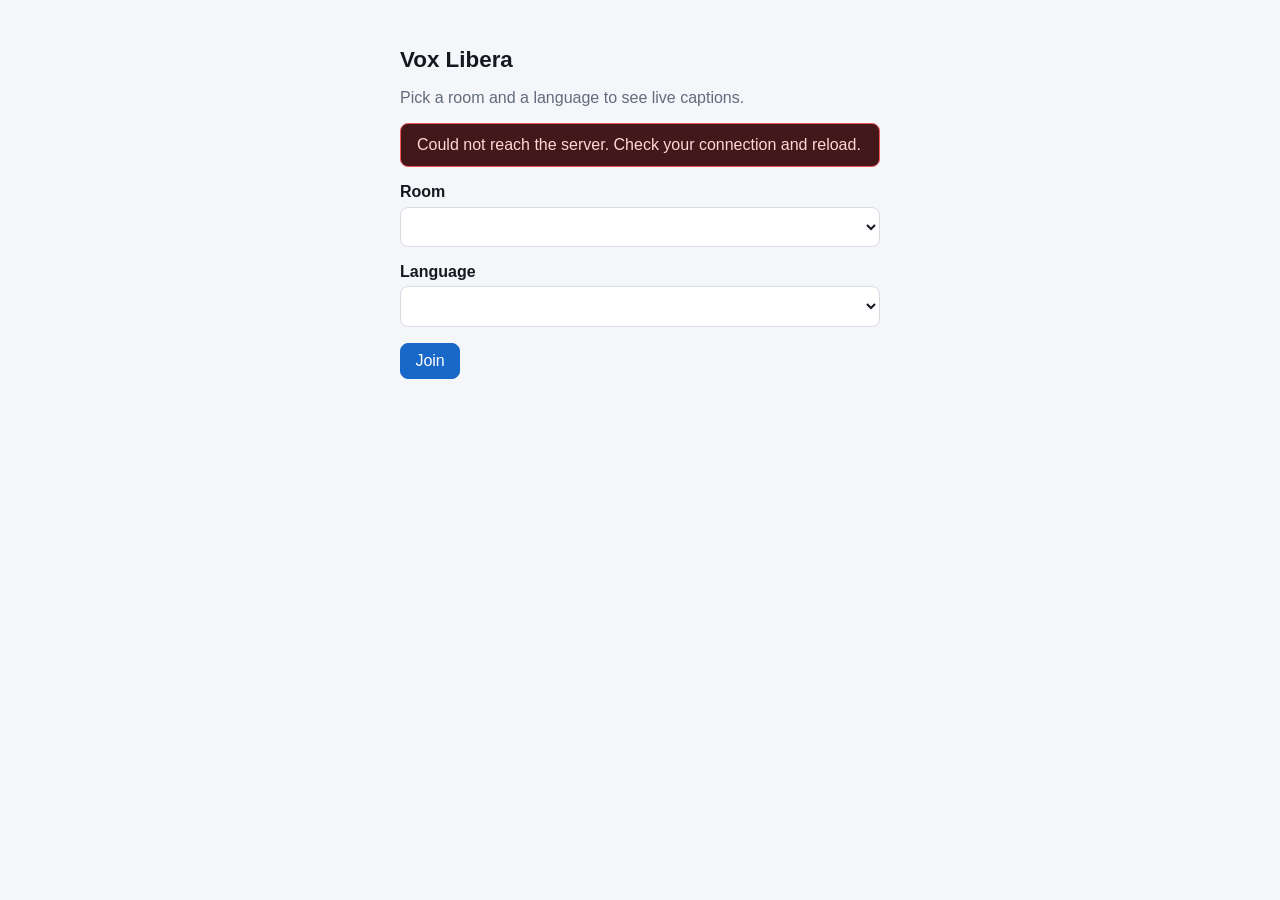
==== web/index.html @ 5472aff9 "feat: add audience view, OBS overlay and production dashboard" ====
<!DOCTYPE html>
<html lang="en">
<head>
  <meta charset="UTF-8" />
  <meta name="viewport" content="width=device-width, initial-scale=1.0" />
  <title>Vox Libera — Live Captions</title>
  <link rel="stylesheet" href="styles.css" />
  <style>
    body {
      display: flex;
      flex-direction: column;
      min-height: 100vh;
      padding-bottom: 0;
    }

    header {
      position: sticky;
      top: 0;
      background: var(--color-background);
      padding: 0.75rem 0;
      border-bottom: 1px solid var(--color-border);
      z-index: 10;
    }

    .header-row {
      display: flex;
      align-items: center;
      justify-content: space-between;
      gap: 0.5rem;
      flex-wrap: wrap;
    }

    .header-title {
      font-size: 1.1rem;
      font-weight: 700;
      margin: 0;
    }

    .connection-indicator {
      display: flex;
      align-items: center;
      gap: 0.4rem;
      font-size: 0.85rem;
      color: var(--color-text-dimmed);
    }

    .connection-dot {
      width: 8px;
      height: 8px;
      border-radius: 50%;
      background: var(--color-text-dimmed);
    }

    .connection-dot--connected {
      background: var(--color-success);
    }

    .connection-dot--reconnecting {
      background: var(--color-warning);
    }

    .connection-dot--disconnected {
      background: var(--color-error);
    }

    .controls-row {
      display: flex;
      gap: 0.5rem;
      align-items: center;
      flex-wrap: wrap;
      margin-top: 0.6rem;
    }

    .font-size-controls {
      display: flex;
      align-items: center;
      gap: 0.35rem;
      margin-left: auto;
    }

    .font-size-controls button {
      padding: 0.3rem 0.6rem;
      font-weight: 700;
    }

    #picker-view {
      max-width: 480px;
      margin: 2rem auto;
      width: 100%;
    }

    #picker-view h1 {
      font-size: 1.4rem;
    }

    .picker-field {
      margin-bottom: 1rem;
    }

    .picker-field label {
      display: block;
      margin-bottom: 0.35rem;
      font-weight: 600;
    }

    .picker-field select {
      width: 100%;
      padding: 0.6rem;
    }

    #captions-view {
      display: none;
      flex: 1;
      flex-direction: column;
    }

    #captions-scroll {
      flex: 1;
      overflow-y: auto;
      padding: 1rem 0 6rem 0;
    }

    .segment {
      margin-bottom: 1.1rem;
      line-height: 1.5;
      font-size: var(--caption-font-size, 20px);
    }

    .segment-time {
      display: block;
      font-size: 0.75rem;
      color: var(--color-text-dimmed);
      margin-bottom: 0.15rem;
    }

    .interim-bar {
      position: fixed;
      left: 0;
      right: 0;
      bottom: 0;
      background: var(--color-surface);
      border-top: 1px solid var(--color-border);
      padding: 0.85rem var(--side-gutter);
      font-size: var(--caption-font-size, 20px);
      color: var(--color-text-dimmed);
      font-style: italic;
      max-height: 30vh;
      overflow-y: auto;
    }

    .jump-to-live {
      position: fixed;
      bottom: 5rem;
      left: 50%;
      transform: translateX(-50%);
      z-index: 20;
    }

    .room-status-line {
      font-size: 0.85rem;
      color: var(--color-text-dimmed);
      margin-top: 0.35rem;
    }

    .download-row {
      display: flex;
      gap: 0.5rem;
      flex-wrap: wrap;
      margin-top: 0.6rem;
    }

    .download-row button {
      font-size: 0.85rem;
      padding: 0.35rem 0.7rem;
    }

    .change-room-link {
      font-size: 0.85rem;
    }
  </style>
</head>
<body>
  <div id="picker-view">
    <h1>Vox Libera</h1>
    <p class="dimmed">Pick a room and a language to see live captions.</p>
    <div id="picker-error" class="banner-error" style="display: none"></div>
    <div class="picker-field">
      <label for="room-select">Room</label>
      <select id="room-select"></select>
    </div>
    <div class="picker-field">
      <label for="language-select">Language</label>
      <select id="language-select"></select>
    </div>
    <button id="join-button" class="primary">Join</button>
  </div>

  <div id="captions-view">
    <header>
      <div class="header-row">
        <p class="header-title" id="room-name-label">Room</p>
        <div class="connection-indicator">
          <span class="connection-dot" id="connection-dot"></span>
          <span id="connection-label">Connecting…</span>
        </div>
      </div>
      <div class="room-status-line" id="room-status-line"></div>
      <div class="controls-row">
        <a class="change-room-link" href="index.html">Change room</a>
        <div class="download-row">
          <button id="download-srt">SRT</button>
          <button id="download-vtt">VTT</button>
          <button id="download-txt">TXT</button>
        </div>
        <div class="font-size-controls">
          <button id="font-decrease" aria-label="Decrease font size">A-</button>
          <button id="font-increase" aria-label="Increase font size">A+</button>
        </div>
      </div>
    </header>

    <div id="captions-scroll">
      <div id="segments-container"></div>
    </div>

    <button id="jump-to-live" class="jump-to-live primary" style="display: none">
      Jump to live
    </button>

    <div id="interim-bar" class="interim-bar" style="display: none"></div>
  </div>

  <script src="common.js"></script>
  <script>
    const FONT_SIZE_STORAGE_KEY = "voxlibera.fontSizePx";
    const MIN_FONT_SIZE_PX = 14;
    const MAX_FONT_SIZE_PX = 40;
    const DEFAULT_FONT_SIZE_PX = 20;
    const SCROLL_NEAR_BOTTOM_THRESHOLD_PX = 80;

    const pickerView = document.getElementById("picker-view");
    const pickerError = document.getElementById("picker-error");
    const roomSelect = document.getElementById("room-select");
    const languageSelect = document.getElementById("language-select");
    const joinButton = document.getElementById("join-button");

    const captionsView = document.getElementById("captions-view");
    const roomNameLabel = document.getElementById("room-name-label");
    const roomStatusLine = document.getElementById("room-status-line");
    const connectionDot = document.getElementById("connection-dot");
    const connectionLabel = document.getElementById("connection-label");
    const captionsScroll = document.getElementById("captions-scroll");
    const segmentsContainer = document.getElementById("segments-container");
    const jumpToLiveButton = document.getElementById("jump-to-live");
    const interimBar = document.getElementById("interim-bar");
    const fontDecreaseButton = document.getElementById("font-decrease");
    const fontIncreaseButton = document.getElementById("font-increase");
    const downloadSrtButton = document.getElementById("download-srt");
    const downloadVttButton = document.getElementById("download-vtt");
    const downloadTxtButton = document.getElementById("download-txt");

    let userScrolledUp = false;
    let currentRoomId = null;
    let currentLanguage = "original";
    let currentRoomName = "";
    let captionsClient = null;

    function readStoredFontSizePx() {
      try {
        const storedValue = localStorage.getItem(FONT_SIZE_STORAGE_KEY);
        const parsedValue = storedValue ? parseInt(storedValue, 10) : DEFAULT_FONT_SIZE_PX;
        if (Number.isNaN(parsedValue)) {
          return DEFAULT_FONT_SIZE_PX;
        }
        return Math.min(MAX_FONT_SIZE_PX, Math.max(MIN_FONT_SIZE_PX, parsedValue));
      } catch (storageError) {
        return DEFAULT_FONT_SIZE_PX;
      }
    }

    function writeStoredFontSizePx(fontSizePx) {
      try {
        localStorage.setItem(FONT_SIZE_STORAGE_KEY, String(fontSizePx));
      } catch (storageError) {
        // Ignore storage failures (private browsing, quota, etc.)
      }
    }

    function applyFontSizePx(fontSizePx) {
      document.documentElement.style.setProperty("--caption-font-size", `${fontSizePx}px`);
    }

    function adjustFontSize(deltaPx) {
      const currentFontSizePx = readStoredFontSizePx();
      const nextFontSizePx = Math.min(
        MAX_FONT_SIZE_PX,
        Math.max(MIN_FONT_SIZE_PX, currentFontSizePx + deltaPx)
      );
      writeStoredFontSizePx(nextFontSizePx);
      applyFontSizePx(nextFontSizePx);
    }

    function getQueryParameters() {
      return new URLSearchParams(location.search);
    }

    function setQueryParameters(roomId, languageCode) {
      const searchParameters = new URLSearchParams();
      searchParameters.set("room", roomId);
      searchParameters.set("lang", languageCode);
      history.replaceState(null, "", `?${searchParameters.toString()}`);
    }

    async function initializePickerView() {
      let roomsData;
      try {
        roomsData = await fetchRooms();
      } catch (fetchError) {
        pickerError.textContent =
          "Could not reach the server. Check your connection and reload.";
        pickerError.style.display = "block";
        return;
      }

      roomSelect.innerHTML = "";
      for (const room of roomsData.rooms) {
        const optionElement = document.createElement("option");
        optionElement.value = room.id;
        optionElement.textContent = room.name;
        roomSelect.appendChild(optionElement);
      }

      languageSelect.innerHTML = "";
      for (const languageCode of roomsData.languages) {
        const optionElement = document.createElement("option");
        optionElement.value = languageCode;
        optionElement.textContent = languageLabel(languageCode);
        languageSelect.appendChild(optionElement);
      }

      const queryParameters = getQueryParameters();
      const requestedRoomId = queryParameters.get("room");
      const requestedLanguage = queryParameters.get("lang");

      if (requestedRoomId && roomsData.rooms.some((room) => room.id === requestedRoomId)) {
        roomSelect.value = requestedRoomId;
      }
      if (requestedLanguage && roomsData.languages.includes(requestedLanguage)) {
        languageSelect.value = requestedLanguage;
      }

      if (requestedRoomId && roomsData.rooms.some((room) => room.id === requestedRoomId)) {
        const selectedRoom = roomsData.rooms.find((room) => room.id === requestedRoomId);
        joinRoom(requestedRoomId, selectedRoom.name, languageSelect.value);
        return;
      }
    }

    joinButton.addEventListener("click", () => {
      const selectedRoomId = roomSelect.value;
      const selectedRoomName = roomSelect.options[roomSelect.selectedIndex].textContent;
      const selectedLanguage = languageSelect.value;
      joinRoom(selectedRoomId, selectedRoomName, selectedLanguage);
    });

    function joinRoom(roomId, roomName, languageCode) {
      currentRoomId = roomId;
      currentRoomName = roomName;
      currentLanguage = languageCode;
      setQueryParameters(roomId, languageCode);

      pickerView.style.display = "none";
      captionsView.style.display = "flex";
      roomNameLabel.textContent = `${roomName} — ${languageLabel(languageCode)}`;

      applyFontSizePx(readStoredFontSizePx());

      captionsClient = new CaptionsClient(roomId);
      captionsClient.onConnectionChanged = handleConnectionChanged;
      captionsClient.onHistoryReplaced = handleHistoryReplaced;
      captionsClient.onSegmentUpserted = handleSegmentUpserted;
      captionsClient.onInterimChanged = handleInterimChanged;
      captionsClient.onStatusChanged = handleStatusChanged;
      captionsClient.connect();
    }

    function handleConnectionChanged(connectionState) {
      connectionDot.className = `connection-dot connection-dot--${
        connectionState === "connected" ? "connected" : connectionState === "reconnecting" ? "reconnecting" : "disconnected"
      }`;
      const labels = {
        connecting: "Connecting…",
        connected: "Connected",
        reconnecting: "Reconnecting…",
        disconnected: "Disconnected",
      };
      connectionLabel.textContent = labels[connectionState] || connectionState;
    }

    function handleStatusChanged(roomStatus) {
      roomStatusLine.textContent = `Room status: ${statusLabel(roomStatus)}`;
    }

    function handleHistoryReplaced(orderedSegments, roomStatus) {
      segmentsContainer.innerHTML = "";
      for (const segment of orderedSegments) {
        segmentsContainer.appendChild(buildSegmentElement(segment));
      }
      handleStatusChanged(roomStatus);
      scrollToLiveIfNeeded(true);
    }

    function handleSegmentUpserted(segment) {
      const existingElement = segmentsContainer.querySelector(
        `[data-segment-id="${segment.id}"]`
      );
      const newElement = buildSegmentElement(segment);
      if (existingElement) {
        existingElement.replaceWith(newElement);
      } else {
        segmentsContainer.appendChild(newElement);
      }
      scrollToLiveIfNeeded(false);
    }

    function buildSegmentElement(segment) {
      const segmentElement = document.createElement("div");
      segmentElement.className = "segment";
      segmentElement.dataset.segmentId = String(segment.id);

      const timeElement = document.createElement("span");
      timeElement.className = "segment-time";
      timeElement.textContent = `${formatDuration(segment.start)} — ${formatDuration(segment.end)}`;
      segmentElement.appendChild(timeElement);

      const textElement = document.createElement("span");

      if (currentLanguage === "original") {
        textElement.textContent = segment.original;
      } else {
        const translatedText = segment.translations ? segment.translations[currentLanguage] : null;
        if (translatedText) {
          textElement.textContent = translatedText;
        } else {
          textElement.textContent = segment.original;
          textElement.className = "dimmed";
        }
      }

      segmentElement.appendChild(textElement);
      return segmentElement;
    }

    function handleInterimChanged(interimText, interimLanguage) {
      if (!interimText) {
        interimBar.style.display = "none";
        return;
      }

      interimBar.style.display = "block";
      if (currentLanguage === "original") {
        interimBar.textContent = interimText;
      } else {
        interimBar.textContent = `${interimText} (original, translating…)`;
      }
    }

    function scrollToLiveIfNeeded(forceScroll) {
      if (forceScroll || !userScrolledUp) {
        requestAnimationFrame(() => {
          captionsScroll.scrollTop = captionsScroll.scrollHeight;
        });
        jumpToLiveButton.style.display = "none";
      } else {
        jumpToLiveButton.style.display = "block";
      }
    }

    captionsScroll.addEventListener("scroll", () => {
      const distanceFromBottom =
        captionsScroll.scrollHeight - captionsScroll.scrollTop - captionsScroll.clientHeight;
      userScrolledUp = distanceFromBottom > SCROLL_NEAR_BOTTOM_THRESHOLD_PX;
      jumpToLiveButton.style.display = userScrolledUp ? "block" : "none";
    });

    jumpToLiveButton.addEventListener("click", () => {
      userScrolledUp = false;
      scrollToLiveIfNeeded(true);
    });

    fontDecreaseButton.addEventListener("click", () => adjustFontSize(-2));
    fontIncreaseButton.addEventListener("click", () => adjustFontSize(2));

    downloadSrtButton.addEventListener("click", () => {
      location.href = exportUrl(currentRoomId, "srt", currentLanguage);
    });
    downloadVttButton.addEventListener("click", () => {
      location.href = exportUrl(currentRoomId, "vtt", currentLanguage);
    });
    downloadTxtButton.addEventListener("click", () => {
      location.href = exportUrl(currentRoomId, "txt", currentLanguage);
    });

    initializePickerView();
  </script>
</body>
</html>
---- web/styles.css ----
/* Vox Libera — shared styles. Dark theme default, light via prefers-color-scheme. */

:root {
  --color-background: #0e1116;
  --color-surface: #171b22;
  --color-surface-raised: #1f2530;
  --color-border: #2b323e;
  --color-text: #eef1f6;
  --color-text-dimmed: #8a93a3;
  --color-accent: #5aa9ff;
  --color-accent-text: #05131f;
  --color-success: #3ecf8e;
  --color-warning: #f0b429;
  --color-error: #f2545b;
  --font-family: -apple-system, BlinkMacSystemFont, "Segoe UI", Roboto, Helvetica, Arial, sans-serif;
  --side-gutter: 16px;
}

@media (prefers-color-scheme: light) {
  :root {
    --color-background: #f4f6f9;
    --color-surface: #ffffff;
    --color-surface-raised: #ffffff;
    --color-border: #d7dce4;
    --color-text: #14181f;
    --color-text-dimmed: #626c7c;
    --color-accent: #1768c9;
    --color-accent-text: #ffffff;
  }
}

* {
  box-sizing: border-box;
}

html,
body {
  margin: 0;
  padding: 0;
  background: var(--color-background);
  color: var(--color-text);
  font-family: var(--font-family);
  max-width: 100vw;
  overflow-x: hidden;
}

body {
  padding-left: var(--side-gutter);
  padding-right: var(--side-gutter);
}

a {
  color: var(--color-accent);
}

button,
select {
  font-family: inherit;
  font-size: 1rem;
  border-radius: 8px;
  border: 1px solid var(--color-border);
  background: var(--color-surface-raised);
  color: var(--color-text);
  padding: 0.5rem 0.9rem;
  cursor: pointer;
}

button:hover {
  border-color: var(--color-accent);
}

button:disabled {
  opacity: 0.5;
  cursor: not-allowed;
}

button.primary {
  background: var(--color-accent);
  color: var(--color-accent-text);
  border-color: var(--color-accent);
}

.status-badge {
  display: inline-block;
  padding: 0.2rem 0.6rem;
  border-radius: 999px;
  font-size: 0.8rem;
  font-weight: 600;
  text-transform: uppercase;
}

.status-badge--idle {
  background: #3a4150;
  color: #d8dee8;
}

.status-badge--starting {
  background: #4a3f14;
  color: var(--color-warning);
}

.status-badge--live {
  background: #123a2b;
  color: var(--color-success);
}

.status-badge--rotating {
  background: #123a2b;
  color: var(--color-success);
}

.status-badge--error {
  background: #43181a;
  color: var(--color-error);
}

.status-badge--stopped {
  background: #3a4150;
  color: #d8dee8;
}

.banner-error {
  background: #43181a;
  color: #ffd7d7;
  border: 1px solid var(--color-error);
  border-radius: 8px;
  padding: 0.75rem 1rem;
  margin: 1rem 0;
}

.card {
  background: var(--color-surface);
  border: 1px solid var(--color-border);
  border-radius: 12px;
  padding: 1rem;
}

.dimmed {
  color: var(--color-text-dimmed);
}

.italic {
  font-style: italic;
}

.visually-hidden {
  position: absolute;
  width: 1px;
  height: 1px;
  overflow: hidden;
  clip: rect(0 0 0 0);
  white-space: nowrap;
}
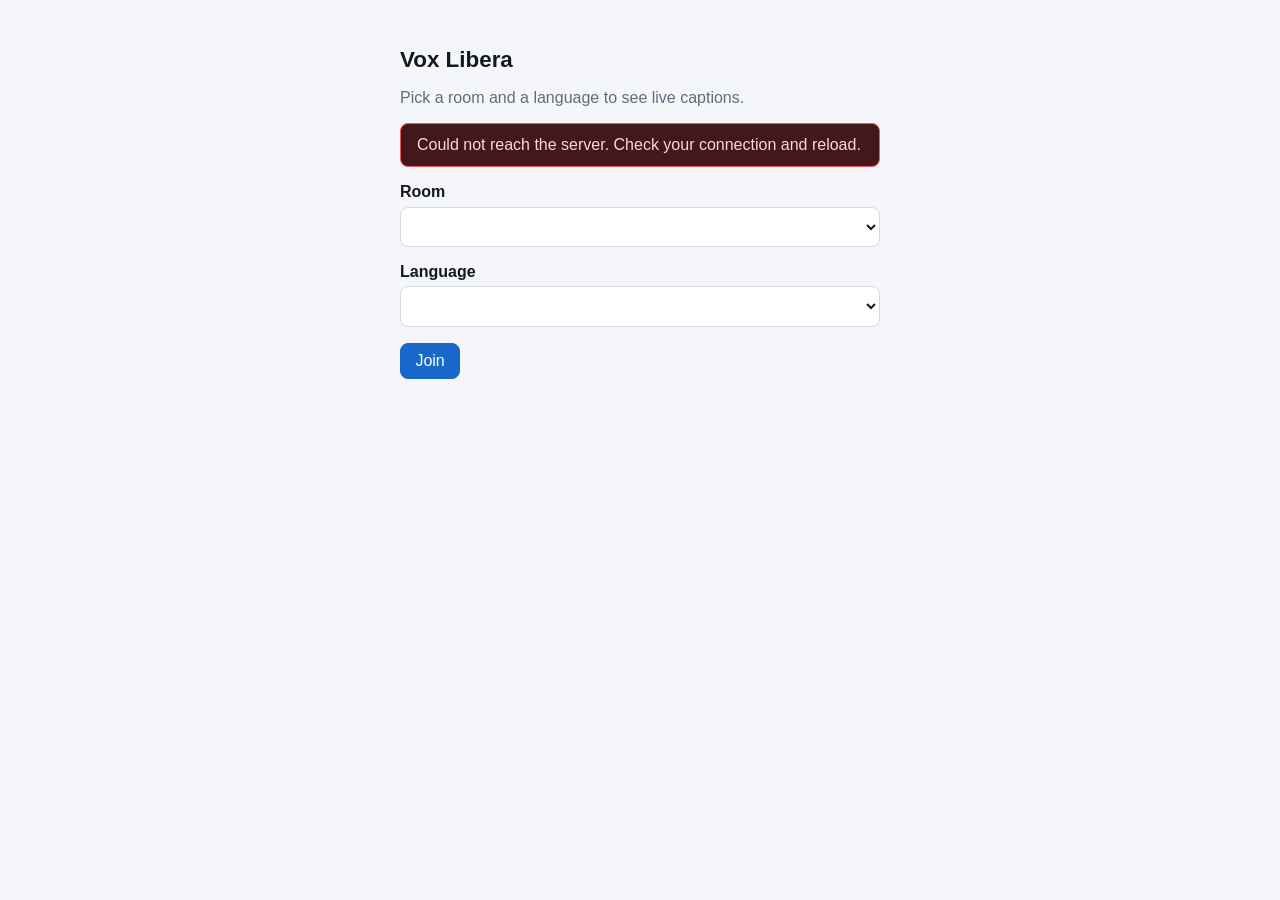
==== commit e3496da3: "fix: blank sentences merged by the final transcript instead of duplicating them" ====
--- a/web/index.html
+++ b/web/index.html
@@ -427,6 +427,8 @@
       const segmentElement = document.createElement("div");
       segmentElement.className = "segment";
       segmentElement.dataset.segmentId = String(segment.id);
+      // An empty original means the final transcript merged this sentence into a previous one.
+      segmentElement.hidden = !segment.original;
 
       const timeElement = document.createElement("span");
       timeElement.className = "segment-time";
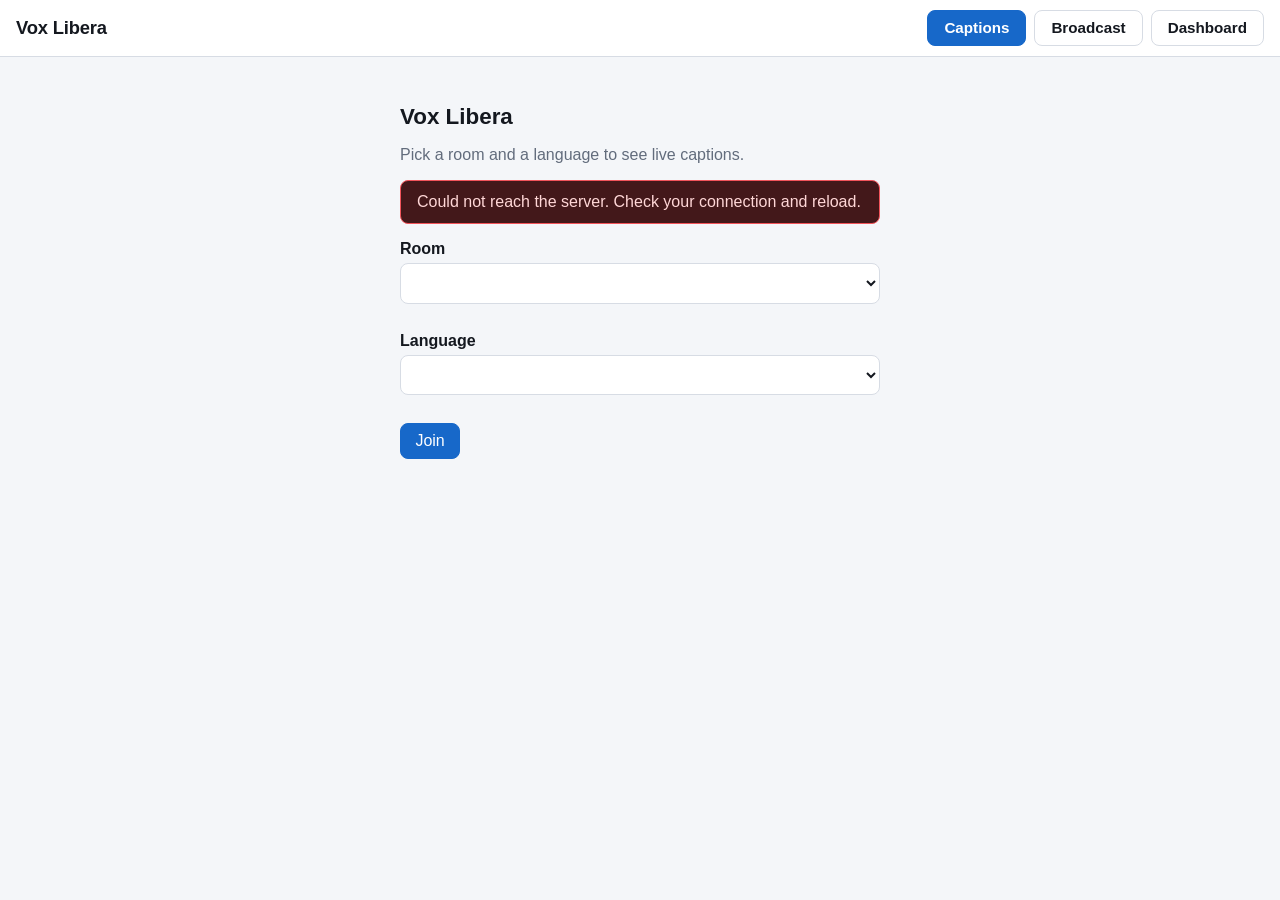
==== commit b1769ca7: "feat: add top navigation, admin key prompt and one-click actions to every page" ====
--- a/web/index.html
+++ b/web/index.html
@@ -180,18 +180,25 @@
   </style>
 </head>
 <body>
+  <div id="top-navigation"></div>
+
   <div id="picker-view">
     <h1>Vox Libera</h1>
     <p class="dimmed">Pick a room and a language to see live captions.</p>
     <div id="picker-error" class="banner-error" style="display: none"></div>
-    <div class="picker-field">
+
+    <div class="picker-field" id="room-select-field">
       <label for="room-select">Room</label>
       <select id="room-select"></select>
     </div>
-    <div class="picker-field">
+    <div class="choice-grid" id="room-choice-grid" hidden></div>
+
+    <div class="picker-field" id="language-select-field">
       <label for="language-select">Language</label>
       <select id="language-select"></select>
     </div>
+    <div class="choice-grid" id="language-choice-grid" hidden></div>
+
     <button id="join-button" class="primary">Join</button>
   </div>
 
@@ -238,10 +245,19 @@
     const DEFAULT_FONT_SIZE_PX = 20;
     const SCROLL_NEAR_BOTTOM_THRESHOLD_PX = 80;
 
+    const MAX_ROOMS_FOR_CHOICE_BUTTONS = 6;
+    const MAX_LANGUAGES_FOR_CHOICE_BUTTONS = 6;
+
+    renderTopNavigation("captions");
+
     const pickerView = document.getElementById("picker-view");
     const pickerError = document.getElementById("picker-error");
+    const roomSelectField = document.getElementById("room-select-field");
     const roomSelect = document.getElementById("room-select");
+    const roomChoiceGrid = document.getElementById("room-choice-grid");
+    const languageSelectField = document.getElementById("language-select-field");
     const languageSelect = document.getElementById("language-select");
+    const languageChoiceGrid = document.getElementById("language-choice-grid");
     const joinButton = document.getElementById("join-button");
 
     const captionsView = document.getElementById("captions-view");
@@ -349,10 +365,71 @@
         languageSelect.value = requestedLanguage;
       }
 
+      buildRoomChoiceButtons(roomsData.rooms);
+      buildLanguageChoiceButtons(roomsData.languages);
+
       if (requestedRoomId && roomsData.rooms.some((room) => room.id === requestedRoomId)) {
         const selectedRoom = roomsData.rooms.find((room) => room.id === requestedRoomId);
         joinRoom(requestedRoomId, selectedRoom.name, languageSelect.value);
         return;
+      }
+    }
+
+    function buildRoomChoiceButtons(rooms) {
+      if (rooms.length === 0 || rooms.length > MAX_ROOMS_FOR_CHOICE_BUTTONS) {
+        roomChoiceGrid.hidden = true;
+        roomSelectField.hidden = false;
+        return;
+      }
+
+      roomSelectField.hidden = true;
+      roomChoiceGrid.hidden = false;
+      roomChoiceGrid.innerHTML = "";
+      for (const room of rooms) {
+        const roomButton = document.createElement("button");
+        roomButton.type = "button";
+        roomButton.className = "choice-button";
+        if (room.id === roomSelect.value) {
+          roomButton.classList.add("choice-button--selected");
+        }
+        roomButton.textContent = room.name;
+        roomButton.addEventListener("click", () => {
+          roomSelect.value = room.id;
+          markSelectedChoiceButton(roomChoiceGrid, roomButton);
+        });
+        roomChoiceGrid.appendChild(roomButton);
+      }
+    }
+
+    function buildLanguageChoiceButtons(languages) {
+      if (languages.length === 0 || languages.length > MAX_LANGUAGES_FOR_CHOICE_BUTTONS) {
+        languageChoiceGrid.hidden = true;
+        languageSelectField.hidden = false;
+        return;
+      }
+
+      languageSelectField.hidden = true;
+      languageChoiceGrid.hidden = false;
+      languageChoiceGrid.innerHTML = "";
+      for (const languageCode of languages) {
+        const languageButton = document.createElement("button");
+        languageButton.type = "button";
+        languageButton.className = "choice-button";
+        if (languageCode === languageSelect.value) {
+          languageButton.classList.add("choice-button--selected");
+        }
+        languageButton.textContent = languageLabel(languageCode);
+        languageButton.addEventListener("click", () => {
+          languageSelect.value = languageCode;
+          markSelectedChoiceButton(languageChoiceGrid, languageButton);
+        });
+        languageChoiceGrid.appendChild(languageButton);
+      }
+    }
+
+    function markSelectedChoiceButton(gridElement, selectedButtonElement) {
+      for (const buttonElement of gridElement.querySelectorAll(".choice-button")) {
+        buttonElement.classList.toggle("choice-button--selected", buttonElement === selectedButtonElement);
       }
     }
 
--- a/web/styles.css
+++ b/web/styles.css
@@ -151,3 +151,158 @@
   clip: rect(0 0 0 0);
   white-space: nowrap;
 }
+
+/* Shared top navigation, rendered by common.js renderTopNavigation(). */
+
+.top-nav {
+  background: var(--color-surface);
+  border-bottom: 1px solid var(--color-border);
+  margin: 0 calc(var(--side-gutter) * -1);
+  padding: 0.6rem var(--side-gutter);
+}
+
+.top-nav-inner {
+  display: flex;
+  align-items: center;
+  justify-content: space-between;
+  gap: 0.75rem;
+  flex-wrap: wrap;
+}
+
+.top-nav-wordmark {
+  font-weight: 800;
+  font-size: 1.15rem;
+  letter-spacing: -0.01em;
+}
+
+.top-nav-links {
+  display: flex;
+  gap: 0.5rem;
+  flex-wrap: wrap;
+}
+
+.top-nav-link {
+  display: inline-block;
+  padding: 0.55rem 1rem;
+  border-radius: 8px;
+  border: 1px solid var(--color-border);
+  background: var(--color-surface-raised);
+  color: var(--color-text);
+  font-weight: 600;
+  font-size: 0.95rem;
+  text-decoration: none;
+}
+
+.top-nav-link:hover {
+  border-color: var(--color-accent);
+}
+
+.top-nav-link--active {
+  background: var(--color-accent);
+  color: var(--color-accent-text);
+  border-color: var(--color-accent);
+}
+
+@media (max-width: 480px) {
+  .top-nav-inner {
+    justify-content: center;
+    text-align: center;
+  }
+
+  .top-nav-links {
+    justify-content: center;
+    width: 100%;
+  }
+
+  .top-nav-link {
+    flex: 1;
+    text-align: center;
+  }
+}
+
+/* Large tap-friendly choice buttons, used for room/source/language pickers. */
+
+.choice-grid {
+  display: grid;
+  grid-template-columns: repeat(auto-fill, minmax(180px, 1fr));
+  gap: 0.75rem;
+  margin: 0.75rem 0;
+}
+
+.choice-button {
+  display: flex;
+  flex-direction: column;
+  align-items: center;
+  justify-content: center;
+  gap: 0.35rem;
+  padding: 1.1rem 0.9rem;
+  min-height: 88px;
+  border-radius: 12px;
+  border: 1px solid var(--color-border);
+  background: var(--color-surface-raised);
+  color: var(--color-text);
+  font-size: 1.05rem;
+  font-weight: 700;
+  text-align: center;
+  cursor: pointer;
+}
+
+.choice-button:hover:not(:disabled) {
+  border-color: var(--color-accent);
+}
+
+.choice-button--selected {
+  background: var(--color-accent);
+  color: var(--color-accent-text);
+  border-color: var(--color-accent);
+}
+
+.choice-button-subtext {
+  font-size: 0.8rem;
+  font-weight: 500;
+  opacity: 0.85;
+}
+
+.choice-button:disabled {
+  opacity: 0.5;
+  cursor: not-allowed;
+}
+
+.big-icon {
+  font-size: 1.8rem;
+  line-height: 1;
+}
+
+/* Level meter (broadcast page). */
+
+.level-meter {
+  width: 100%;
+  height: 14px;
+  border-radius: 999px;
+  background: var(--color-surface-raised);
+  border: 1px solid var(--color-border);
+  overflow: hidden;
+}
+
+.level-meter-fill {
+  height: 100%;
+  width: 0%;
+  background: var(--color-success);
+  transition: width 80ms linear;
+}
+
+.level-meter-fill--loud {
+  background: var(--color-warning);
+}
+
+.action-button {
+  display: inline-flex;
+  align-items: center;
+  gap: 0.4rem;
+}
+
+.copy-feedback {
+  color: var(--color-success);
+  font-size: 0.85rem;
+  margin-left: 0.4rem;
+}
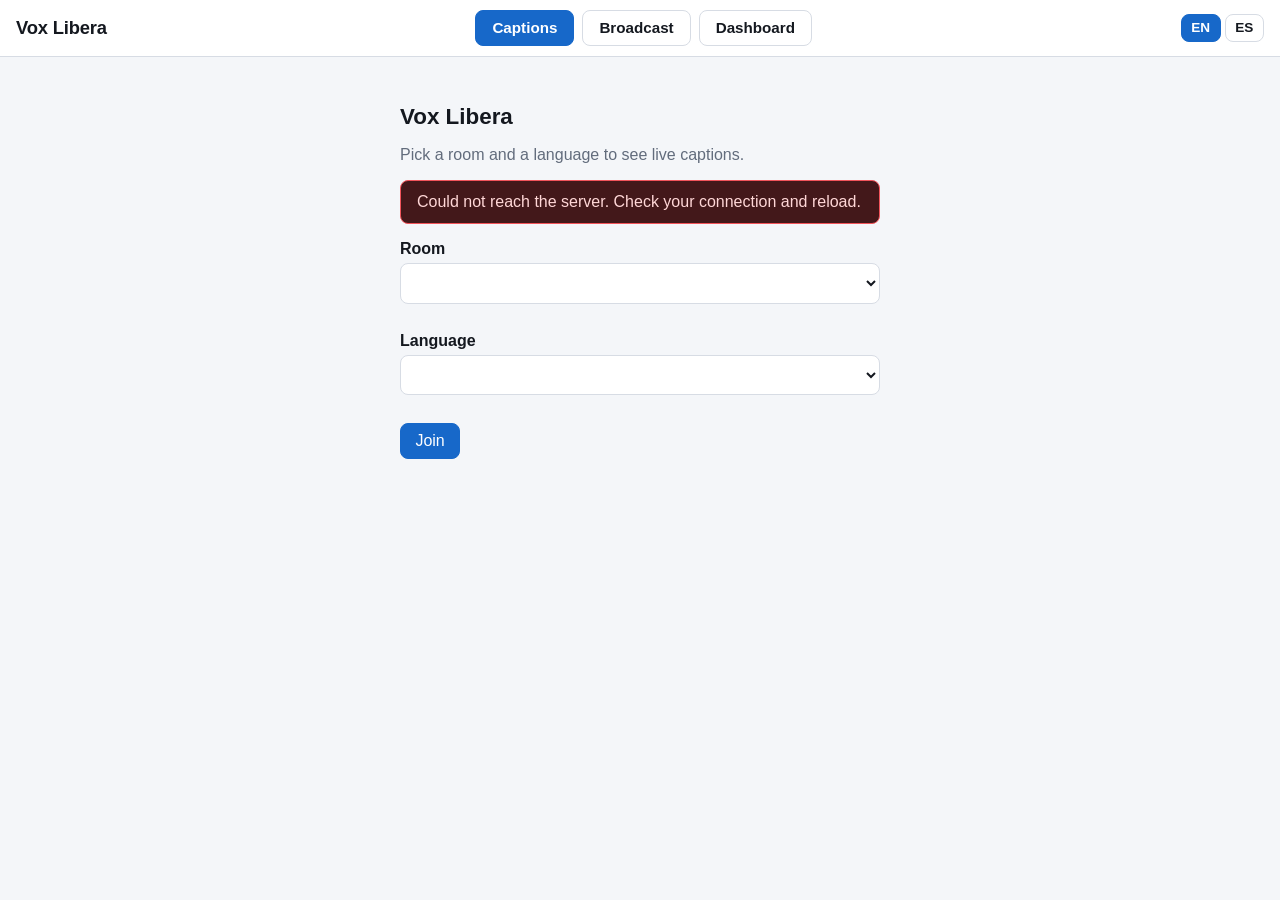
==== commit 58f2ec19: "feat: add English and Spanish UI with a language switch" ====
--- a/web/index.html
+++ b/web/index.html
@@ -3,7 +3,7 @@
 <head>
   <meta charset="UTF-8" />
   <meta name="viewport" content="width=device-width, initial-scale=1.0" />
-  <title>Vox Libera — Live Captions</title>
+  <title data-i18n="index.title">Vox Libera — Live Captions</title>
   <link rel="stylesheet" href="styles.css" />
   <style>
     body {
@@ -184,44 +184,44 @@
 
   <div id="picker-view">
     <h1>Vox Libera</h1>
-    <p class="dimmed">Pick a room and a language to see live captions.</p>
+    <p class="dimmed" data-i18n="index.pickRoomAndLanguage">Pick a room and a language to see live captions.</p>
     <div id="picker-error" class="banner-error" style="display: none"></div>
 
     <div class="picker-field" id="room-select-field">
-      <label for="room-select">Room</label>
+      <label for="room-select" data-i18n="index.roomLabel">Room</label>
       <select id="room-select"></select>
     </div>
     <div class="choice-grid" id="room-choice-grid" hidden></div>
 
     <div class="picker-field" id="language-select-field">
-      <label for="language-select">Language</label>
+      <label for="language-select" data-i18n="index.languageLabel">Language</label>
       <select id="language-select"></select>
     </div>
     <div class="choice-grid" id="language-choice-grid" hidden></div>
 
-    <button id="join-button" class="primary">Join</button>
+    <button id="join-button" class="primary" data-i18n="index.join">Join</button>
   </div>
 
   <div id="captions-view">
     <header>
       <div class="header-row">
-        <p class="header-title" id="room-name-label">Room</p>
+        <p class="header-title" id="room-name-label" data-i18n="index.roomNameDefault">Room</p>
         <div class="connection-indicator">
           <span class="connection-dot" id="connection-dot"></span>
-          <span id="connection-label">Connecting…</span>
+          <span id="connection-label" data-i18n="connection.connecting">Connecting…</span>
         </div>
       </div>
       <div class="room-status-line" id="room-status-line"></div>
       <div class="controls-row">
-        <a class="change-room-link" href="index.html">Change room</a>
+        <a class="change-room-link" href="index.html" data-i18n="index.changeRoom">Change room</a>
         <div class="download-row">
           <button id="download-srt">SRT</button>
           <button id="download-vtt">VTT</button>
           <button id="download-txt">TXT</button>
         </div>
         <div class="font-size-controls">
-          <button id="font-decrease" aria-label="Decrease font size">A-</button>
-          <button id="font-increase" aria-label="Increase font size">A+</button>
+          <button id="font-decrease" aria-label="Decrease font size" data-i18n-aria-label="index.decreaseFontSize">A-</button>
+          <button id="font-increase" aria-label="Increase font size" data-i18n-aria-label="index.increaseFontSize">A+</button>
         </div>
       </div>
     </header>
@@ -230,13 +230,14 @@
       <div id="segments-container"></div>
     </div>
 
-    <button id="jump-to-live" class="jump-to-live primary" style="display: none">
+    <button id="jump-to-live" class="jump-to-live primary" style="display: none" data-i18n="index.jumpToLive">
       Jump to live
     </button>
 
     <div id="interim-bar" class="interim-bar" style="display: none"></div>
   </div>
 
+  <script src="i18n.js"></script>
   <script src="common.js"></script>
   <script>
     const FONT_SIZE_STORAGE_KEY = "voxlibera.fontSizePx";
@@ -280,6 +281,11 @@
     let currentLanguage = "original";
     let currentRoomName = "";
     let captionsClient = null;
+    let lastConnectionState = "connecting";
+    let lastInterimText = "";
+    let lastInterimLanguage = null;
+    let lastRoomStatus = null;
+    let pickerErrorVisible = false;
 
     function readStoredFontSizePx() {
       try {
@@ -332,8 +338,8 @@
       try {
         roomsData = await fetchRooms();
       } catch (fetchError) {
-        pickerError.textContent =
-          "Could not reach the server. Check your connection and reload.";
+        pickerErrorVisible = true;
+        pickerError.textContent = t("common.couldNotReachServer");
         pickerError.style.display = "block";
         return;
       }
@@ -462,20 +468,16 @@
     }
 
     function handleConnectionChanged(connectionState) {
+      lastConnectionState = connectionState;
       connectionDot.className = `connection-dot connection-dot--${
         connectionState === "connected" ? "connected" : connectionState === "reconnecting" ? "reconnecting" : "disconnected"
       }`;
-      const labels = {
-        connecting: "Connecting…",
-        connected: "Connected",
-        reconnecting: "Reconnecting…",
-        disconnected: "Disconnected",
-      };
-      connectionLabel.textContent = labels[connectionState] || connectionState;
+      connectionLabel.textContent = t(`connection.${connectionState}`) || connectionState;
     }
 
     function handleStatusChanged(roomStatus) {
-      roomStatusLine.textContent = `Room status: ${statusLabel(roomStatus)}`;
+      lastRoomStatus = roomStatus;
+      roomStatusLine.textContent = t("index.roomStatus", { status: statusLabel(roomStatus) });
     }
 
     function handleHistoryReplaced(orderedSegments, roomStatus) {
@@ -531,6 +533,8 @@
     }
 
     function handleInterimChanged(interimText, interimLanguage) {
+      lastInterimText = interimText || "";
+      lastInterimLanguage = interimLanguage;
       if (!interimText) {
         interimBar.style.display = "none";
         return;
@@ -540,7 +544,7 @@
       if (currentLanguage === "original") {
         interimBar.textContent = interimText;
       } else {
-        interimBar.textContent = `${interimText} (original, translating…)`;
+        interimBar.textContent = t("index.interimTranslating", { text: interimText });
       }
     }
 
@@ -580,6 +584,17 @@
       location.href = exportUrl(currentRoomId, "txt", currentLanguage);
     });
 
+    window.onUiLanguageChanged = () => {
+      if (pickerErrorVisible) {
+        pickerError.textContent = t("common.couldNotReachServer");
+      }
+      if (lastRoomStatus) {
+        handleStatusChanged(lastRoomStatus);
+      }
+      handleConnectionChanged(lastConnectionState);
+      handleInterimChanged(lastInterimText, lastInterimLanguage);
+    };
+
     initializePickerView();
   </script>
 </body>
--- a/web/styles.css
+++ b/web/styles.css
@@ -203,6 +203,24 @@
   border-color: var(--color-accent);
 }
 
+.top-nav-language-toggle {
+  display: flex;
+  gap: 0.25rem;
+}
+
+.top-nav-language-button {
+  padding: 0.4rem 0.6rem;
+  font-size: 0.85rem;
+  font-weight: 700;
+  line-height: 1;
+}
+
+.top-nav-language-button--active {
+  background: var(--color-accent);
+  color: var(--color-accent-text);
+  border-color: var(--color-accent);
+}
+
 @media (max-width: 480px) {
   .top-nav-inner {
     justify-content: center;
@@ -217,6 +235,11 @@
   .top-nav-link {
     flex: 1;
     text-align: center;
+  }
+
+  .top-nav-language-toggle {
+    justify-content: center;
+    width: 100%;
   }
 }
 
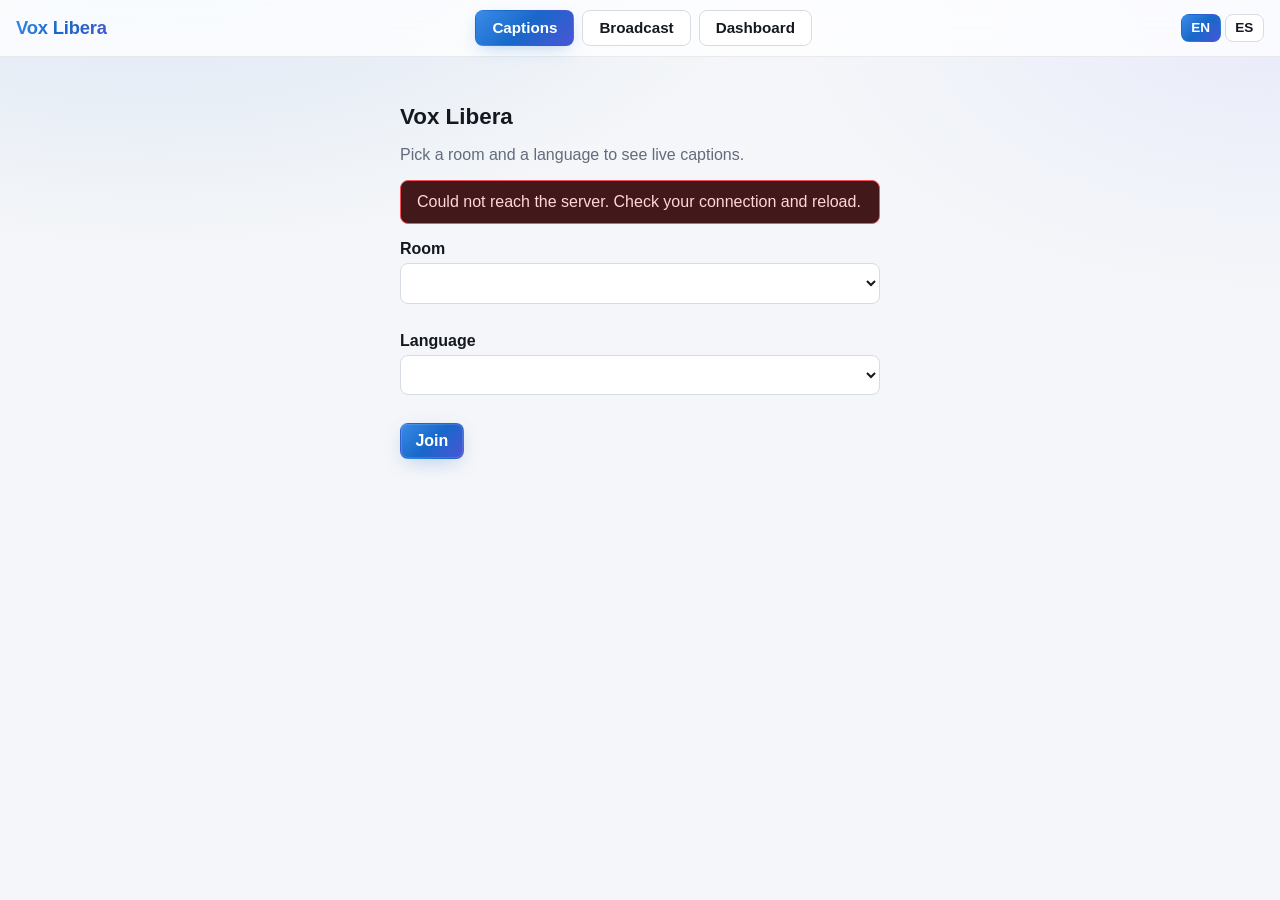
==== commit 0f80eb78: "feat(web): add glass surfaces, halo buttons and soft glows Port a few Cult UI ideas to plain CSS: tr" ====
--- a/web/index.html
+++ b/web/index.html
@@ -16,9 +16,11 @@
     header {
       position: sticky;
       top: 0;
-      background: var(--color-background);
+      background: var(--color-surface-glass);
+      -webkit-backdrop-filter: blur(14px) saturate(140%);
+      backdrop-filter: blur(14px) saturate(140%);
       padding: 0.75rem 0;
-      border-bottom: 1px solid var(--color-border);
+      border-bottom: 1px solid var(--color-border-soft);
       z-index: 10;
     }
 
@@ -138,8 +140,10 @@
       left: 0;
       right: 0;
       bottom: 0;
-      background: var(--color-surface);
-      border-top: 1px solid var(--color-border);
+      background: var(--color-surface-glass);
+      -webkit-backdrop-filter: blur(14px) saturate(140%);
+      backdrop-filter: blur(14px) saturate(140%);
+      border-top: 1px solid var(--color-border-soft);
       padding: 0.85rem var(--side-gutter);
       font-size: var(--caption-font-size, 20px);
       color: var(--color-text-dimmed);
@@ -160,6 +164,27 @@
       font-size: 0.85rem;
       color: var(--color-text-dimmed);
       margin-top: 0.35rem;
+    }
+
+    .cleared-notice {
+      align-items: center;
+      flex-wrap: wrap;
+      gap: 0.5rem;
+      color: var(--color-text-dimmed);
+      font-size: 0.85rem;
+      padding: 0.5rem 0;
+      border-bottom: 1px dashed var(--color-text-dimmed);
+      margin-bottom: 0.5rem;
+    }
+
+    .link-button {
+      background: none;
+      border: none;
+      padding: 0;
+      color: var(--color-accent);
+      text-decoration: underline;
+      cursor: pointer;
+      font-size: inherit;
     }
 
     .download-row {
@@ -214,6 +239,8 @@
       <div class="room-status-line" id="room-status-line"></div>
       <div class="controls-row">
         <a class="change-room-link" href="index.html" data-i18n="index.changeRoom">Change room</a>
+        <button id="clear-screen" type="button" data-i18n="index.clearScreen" data-i18n-title="index.clearScreenHint"
+          title="Hide the captions shown so far. Only on this screen: nothing is deleted.">🧹 Clear screen</button>
         <div class="download-row">
           <button id="download-srt">SRT</button>
           <button id="download-vtt">VTT</button>
@@ -227,6 +254,10 @@
     </header>
 
     <div id="captions-scroll">
+      <div id="cleared-notice" class="cleared-notice" style="display: none">
+        <span data-i18n="index.screenCleared">Screen cleared. The full transcript is still in the downloads.</span>
+        <button id="show-all-captions" type="button" class="link-button" data-i18n="index.showAllCaptions">Show everything again</button>
+      </div>
       <div id="segments-container"></div>
     </div>
 
@@ -272,6 +303,9 @@
     const interimBar = document.getElementById("interim-bar");
     const fontDecreaseButton = document.getElementById("font-decrease");
     const fontIncreaseButton = document.getElementById("font-increase");
+    const clearScreenButton = document.getElementById("clear-screen");
+    const clearedNotice = document.getElementById("cleared-notice");
+    const showAllCaptionsButton = document.getElementById("show-all-captions");
     const downloadSrtButton = document.getElementById("download-srt");
     const downloadVttButton = document.getElementById("download-vtt");
     const downloadTxtButton = document.getElementById("download-txt");
@@ -457,6 +491,7 @@
       roomNameLabel.textContent = `${roomName} — ${languageLabel(languageCode)}`;
 
       applyFontSizePx(readStoredFontSizePx());
+      loadClearedMark();
 
       captionsClient = new CaptionsClient(roomId);
       captionsClient.onConnectionChanged = handleConnectionChanged;
@@ -480,16 +515,87 @@
       roomStatusLine.textContent = t("index.roomStatus", { status: statusLabel(roomStatus) });
     }
 
+    // "Clear screen" hides segments up to this id, only for this viewer. The server keeps everything.
+    let clearedUpToSegmentId = 0;
+    let highestSegmentIdSeen = 0;
+    const allSegmentsById = new Map();
+
+    function clearedStorageKey() {
+      return `voxlibera.clearedUpTo.${currentRoomId}`;
+    }
+
+    function loadClearedMark() {
+      try {
+        clearedUpToSegmentId = parseInt(sessionStorage.getItem(clearedStorageKey()), 10) || 0;
+      } catch (storageError) {
+        clearedUpToSegmentId = 0;
+      }
+    }
+
+    function saveClearedMark() {
+      try {
+        sessionStorage.setItem(clearedStorageKey(), String(clearedUpToSegmentId));
+      } catch (storageError) {
+        // Storage unavailable (private mode): clearing still works until reload.
+      }
+    }
+
+    function isCleared(segment) {
+      return segment.id <= clearedUpToSegmentId;
+    }
+
+    function updateClearedNotice() {
+      clearedNotice.style.display = clearedUpToSegmentId > 0 ? "flex" : "none";
+    }
+
+    function clearScreen() {
+      clearedUpToSegmentId = highestSegmentIdSeen;
+      saveClearedMark();
+      segmentsContainer.innerHTML = "";
+      updateClearedNotice();
+    }
+
+    function renderVisibleSegments() {
+      segmentsContainer.innerHTML = "";
+      const orderedSegments = [...allSegmentsById.values()].sort((first, second) => first.id - second.id);
+      for (const segment of orderedSegments) {
+        if (!isCleared(segment)) {
+          segmentsContainer.appendChild(buildSegmentElement(segment));
+        }
+      }
+    }
+
+    function showAllCaptions() {
+      clearedUpToSegmentId = 0;
+      saveClearedMark();
+      renderVisibleSegments();
+      updateClearedNotice();
+      scrollToLiveIfNeeded(true);
+    }
+
     function handleHistoryReplaced(orderedSegments, roomStatus) {
-      segmentsContainer.innerHTML = "";
+      allSegmentsById.clear();
       for (const segment of orderedSegments) {
-        segmentsContainer.appendChild(buildSegmentElement(segment));
-      }
+        allSegmentsById.set(segment.id, segment);
+      }
+      highestSegmentIdSeen = orderedSegments.reduce((highest, segment) => Math.max(highest, segment.id), 0);
+      if (highestSegmentIdSeen < clearedUpToSegmentId) {
+        // Production reset the room transcript: ids start over, so the old mark no longer applies.
+        clearedUpToSegmentId = 0;
+        saveClearedMark();
+      }
+      renderVisibleSegments();
+      updateClearedNotice();
       handleStatusChanged(roomStatus);
       scrollToLiveIfNeeded(true);
     }
 
     function handleSegmentUpserted(segment) {
+      allSegmentsById.set(segment.id, segment);
+      highestSegmentIdSeen = Math.max(highestSegmentIdSeen, segment.id);
+      if (isCleared(segment)) {
+        return;  // e.g. a late translation of a sentence the viewer already cleared
+      }
       const existingElement = segmentsContainer.querySelector(
         `[data-segment-id="${segment.id}"]`
       );
@@ -574,6 +680,9 @@
     fontDecreaseButton.addEventListener("click", () => adjustFontSize(-2));
     fontIncreaseButton.addEventListener("click", () => adjustFontSize(2));
 
+    clearScreenButton.addEventListener("click", clearScreen);
+    showAllCaptionsButton.addEventListener("click", showAllCaptions);
+
     downloadSrtButton.addEventListener("click", () => {
       location.href = exportUrl(currentRoomId, "srt", currentLanguage);
     });
--- a/web/styles.css
+++ b/web/styles.css
@@ -14,6 +14,18 @@
   --color-error: #f2545b;
   --font-family: -apple-system, BlinkMacSystemFont, "Segoe UI", Roboto, Helvetica, Arial, sans-serif;
   --side-gutter: 16px;
+
+  /* Polish layer: glass surfaces, soft glows and motion. */
+  --color-accent-glow: rgba(90, 169, 255, 0.45);
+  --color-accent-soft: rgba(90, 169, 255, 0.14);
+  --color-surface-glass: rgba(23, 27, 34, 0.72);
+  --color-border-soft: rgba(255, 255, 255, 0.08);
+  --gradient-accent: linear-gradient(135deg, #7cc0ff 0%, #5aa9ff 45%, #7d8bff 100%);
+  --radius-small: 8px;
+  --radius-large: 14px;
+  --shadow-card: 0 1px 0 rgba(255, 255, 255, 0.04) inset, 0 8px 24px rgba(0, 0, 0, 0.28);
+  --focus-ring: 0 0 0 3px var(--color-accent-soft), 0 0 0 1px var(--color-accent);
+  --transition-fast: 160ms cubic-bezier(0.2, 0.7, 0.2, 1);
 }
 
 @media (prefers-color-scheme: light) {
@@ -26,6 +38,13 @@
     --color-text-dimmed: #626c7c;
     --color-accent: #1768c9;
     --color-accent-text: #ffffff;
+
+    --color-accent-glow: rgba(23, 104, 201, 0.35);
+    --color-accent-soft: rgba(23, 104, 201, 0.12);
+    --color-surface-glass: rgba(255, 255, 255, 0.78);
+    --color-border-soft: rgba(20, 24, 31, 0.08);
+    --gradient-accent: linear-gradient(135deg, #3b8be8 0%, #1768c9 50%, #4a55d6 100%);
+    --shadow-card: 0 1px 0 rgba(255, 255, 255, 0.8) inset, 0 6px 20px rgba(20, 24, 31, 0.08);
   }
 }
 
@@ -42,6 +61,16 @@
   font-family: var(--font-family);
   max-width: 100vw;
   overflow-x: hidden;
+  -webkit-font-smoothing: antialiased;
+}
+
+/* Soft ambient glow behind everything, fixed so it does not scroll with captions. */
+body {
+  background:
+    radial-gradient(900px 480px at 12% -10%, var(--color-accent-soft), transparent 70%),
+    radial-gradient(700px 420px at 100% 0%, rgba(125, 139, 255, 0.10), transparent 70%),
+    var(--color-background);
+  background-attachment: fixed;
 }
 
 body {
@@ -57,16 +86,33 @@
 select {
   font-family: inherit;
   font-size: 1rem;
-  border-radius: 8px;
+  border-radius: var(--radius-small);
   border: 1px solid var(--color-border);
   background: var(--color-surface-raised);
   color: var(--color-text);
   padding: 0.5rem 0.9rem;
   cursor: pointer;
-}
-
-button:hover {
+  transition:
+    border-color var(--transition-fast),
+    box-shadow var(--transition-fast),
+    transform var(--transition-fast),
+    background var(--transition-fast);
+}
+
+button:hover:not(:disabled) {
   border-color: var(--color-accent);
+  transform: translateY(-1px);
+}
+
+button:active:not(:disabled) {
+  transform: translateY(0);
+}
+
+button:focus-visible,
+select:focus-visible,
+a:focus-visible {
+  outline: none;
+  box-shadow: var(--focus-ring);
 }
 
 button:disabled {
@@ -74,10 +120,22 @@
   cursor: not-allowed;
 }
 
+/* Primary action: gradient fill with a soft halo, in the spirit of Cult UI's halo button. */
 button.primary {
-  background: var(--color-accent);
+  background: var(--gradient-accent);
   color: var(--color-accent-text);
-  border-color: var(--color-accent);
+  border-color: transparent;
+  font-weight: 700;
+  box-shadow: 0 0 0 1px rgba(255, 255, 255, 0.12) inset, 0 6px 20px -6px var(--color-accent-glow);
+}
+
+button.primary:hover:not(:disabled) {
+  border-color: transparent;
+  box-shadow: 0 0 0 1px rgba(255, 255, 255, 0.2) inset, 0 8px 28px -4px var(--color-accent-glow);
+}
+
+button.primary:focus-visible {
+  box-shadow: var(--focus-ring), 0 6px 20px -6px var(--color-accent-glow);
 }
 
 .status-badge {
@@ -129,9 +187,12 @@
 }
 
 .card {
-  background: var(--color-surface);
-  border: 1px solid var(--color-border);
-  border-radius: 12px;
+  background: var(--color-surface-glass);
+  -webkit-backdrop-filter: blur(14px) saturate(140%);
+  backdrop-filter: blur(14px) saturate(140%);
+  border: 1px solid var(--color-border-soft);
+  border-radius: var(--radius-large);
+  box-shadow: var(--shadow-card);
   padding: 1rem;
 }
 
@@ -155,8 +216,10 @@
 /* Shared top navigation, rendered by common.js renderTopNavigation(). */
 
 .top-nav {
-  background: var(--color-surface);
-  border-bottom: 1px solid var(--color-border);
+  background: var(--color-surface-glass);
+  -webkit-backdrop-filter: blur(14px) saturate(140%);
+  backdrop-filter: blur(14px) saturate(140%);
+  border-bottom: 1px solid var(--color-border-soft);
   margin: 0 calc(var(--side-gutter) * -1);
   padding: 0.6rem var(--side-gutter);
 }
@@ -173,6 +236,10 @@
   font-weight: 800;
   font-size: 1.15rem;
   letter-spacing: -0.01em;
+  background: var(--gradient-accent);
+  -webkit-background-clip: text;
+  background-clip: text;
+  color: transparent;
 }
 
 .top-nav-links {
@@ -197,10 +264,31 @@
   border-color: var(--color-accent);
 }
 
+.top-nav-link {
+  transition: border-color var(--transition-fast), box-shadow var(--transition-fast);
+}
+
 .top-nav-link--active {
-  background: var(--color-accent);
+  background: var(--gradient-accent);
   color: var(--color-accent-text);
-  border-color: var(--color-accent);
+  border-color: transparent;
+  box-shadow: 0 6px 18px -6px var(--color-accent-glow);
+}
+
+.top-nav-on-air {
+  color: #ff4d4f;
+  font-weight: 700;
+  font-size: 0.85rem;
+  white-space: nowrap;
+  animation: top-nav-on-air-pulse 1.6s ease-in-out infinite;
+}
+
+@keyframes top-nav-on-air-pulse {
+  50% { opacity: 0.45; }
+}
+
+@media (prefers-reduced-motion: reduce) {
+  .top-nav-on-air { animation: none; }
 }
 
 .top-nav-language-toggle {
@@ -216,9 +304,9 @@
 }
 
 .top-nav-language-button--active {
-  background: var(--color-accent);
+  background: var(--gradient-accent);
   color: var(--color-accent-text);
-  border-color: var(--color-accent);
+  border-color: transparent;
 }
 
 @media (max-width: 480px) {
@@ -260,7 +348,7 @@
   gap: 0.35rem;
   padding: 1.1rem 0.9rem;
   min-height: 88px;
-  border-radius: 12px;
+  border-radius: var(--radius-large);
   border: 1px solid var(--color-border);
   background: var(--color-surface-raised);
   color: var(--color-text);
@@ -272,12 +360,14 @@
 
 .choice-button:hover:not(:disabled) {
   border-color: var(--color-accent);
+  box-shadow: 0 10px 28px -12px var(--color-accent-glow);
 }
 
 .choice-button--selected {
-  background: var(--color-accent);
+  background: var(--gradient-accent);
   color: var(--color-accent-text);
-  border-color: var(--color-accent);
+  border-color: transparent;
+  box-shadow: 0 10px 28px -8px var(--color-accent-glow);
 }
 
 .choice-button-subtext {
@@ -310,12 +400,23 @@
 .level-meter-fill {
   height: 100%;
   width: 0%;
-  background: var(--color-success);
+  background: linear-gradient(90deg, #2bb673, var(--color-success));
   transition: width 80ms linear;
 }
 
 .level-meter-fill--loud {
-  background: var(--color-warning);
+  background: linear-gradient(90deg, #d99a0b, var(--color-warning));
+}
+
+@media (prefers-reduced-motion: reduce) {
+  button,
+  .top-nav-link {
+    transition: none;
+  }
+
+  button:hover:not(:disabled) {
+    transform: none;
+  }
 }
 
 .action-button {
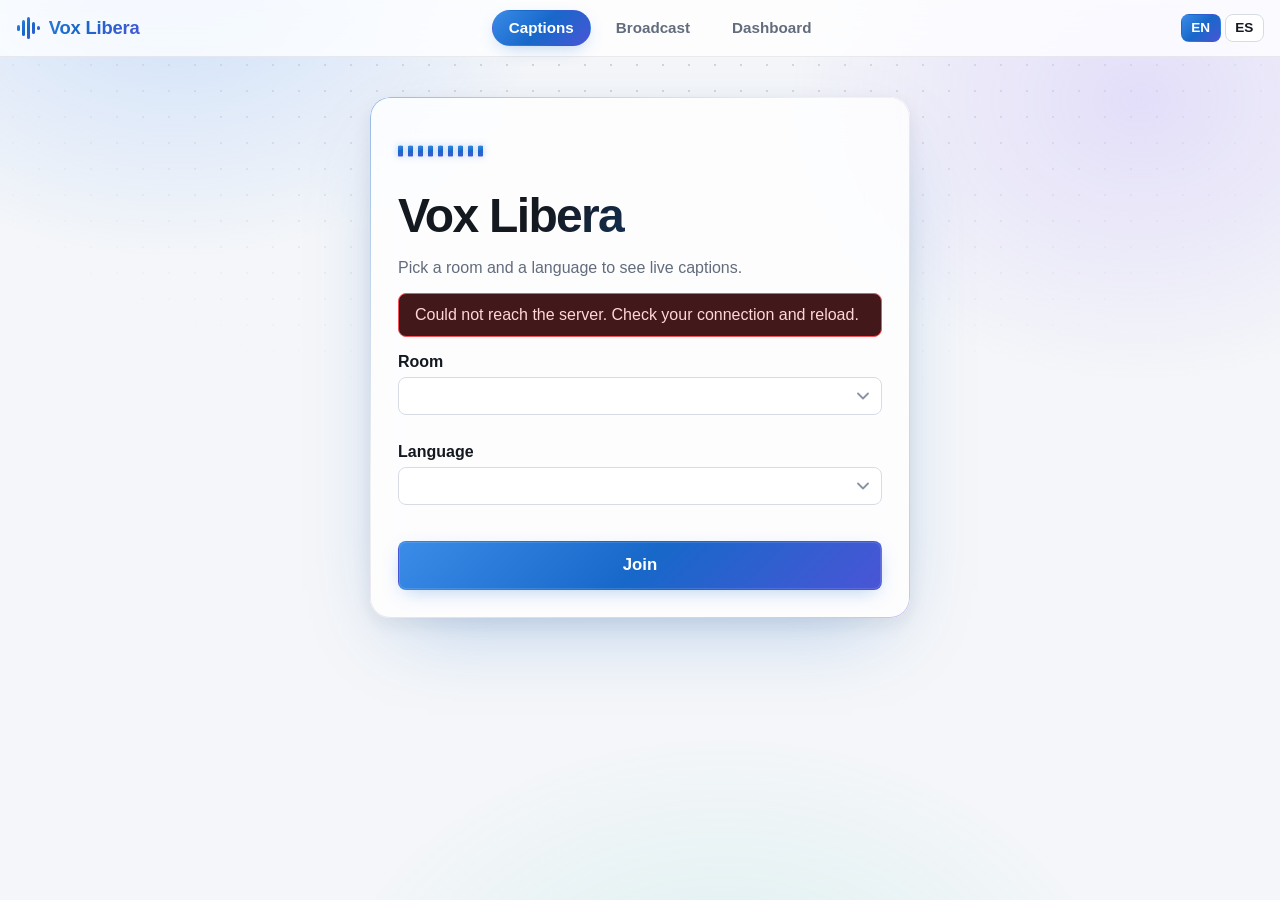
==== commit c0937076: "feat(web): give the interface its own visual identity Add an animated aurora backdrop with a dot gri" ====
--- a/web/index.html
+++ b/web/index.html
@@ -33,9 +33,16 @@
     }
 
     .header-title {
-      font-size: 1.1rem;
-      font-weight: 700;
+      font-size: 1.3rem;
+      font-weight: 800;
+      letter-spacing: -0.02em;
       margin: 0;
+    }
+
+    .connection-indicator {
+      padding: 0.25rem 0.7rem;
+      border-radius: 999px;
+      background: var(--color-accent-soft);
     }
 
     .connection-indicator {
@@ -55,6 +62,7 @@
 
     .connection-dot--connected {
       background: var(--color-success);
+      box-shadow: 0 0 10px var(--color-success);
     }
 
     .connection-dot--reconnecting {
@@ -86,13 +94,41 @@
     }
 
     #picker-view {
-      max-width: 480px;
-      margin: 2rem auto;
+      position: relative;
+      max-width: 540px;
+      margin: 2.5rem auto;
       width: 100%;
+      padding: 2rem 1.75rem 1.75rem;
+      border-radius: 20px;
+      background: var(--color-surface-glass);
+      -webkit-backdrop-filter: blur(18px) saturate(150%);
+      backdrop-filter: blur(18px) saturate(150%);
+      box-shadow: var(--shadow-card), 0 30px 80px -30px var(--color-accent-glow);
+    }
+
+    #picker-view::before {
+      content: "";
+      position: absolute;
+      inset: 0;
+      padding: 1px;
+      border-radius: inherit;
+      background: var(--gradient-border);
+      -webkit-mask: linear-gradient(#000 0 0) content-box, linear-gradient(#000 0 0);
+      -webkit-mask-composite: xor;
+      mask: linear-gradient(#000 0 0) content-box exclude, linear-gradient(#000 0 0);
+      pointer-events: none;
     }
 
     #picker-view h1 {
-      font-size: 1.4rem;
+      font-size: clamp(2.2rem, 7vw, 3rem);
+      margin: 0 0 0.4rem;
+    }
+
+    #join-button {
+      width: 100%;
+      padding: 0.85rem 1rem;
+      font-size: 1.05rem;
+      margin-top: 0.5rem;
     }
 
     .picker-field {
@@ -124,8 +160,36 @@
 
     .segment {
       margin-bottom: 1.1rem;
+      padding-left: 0.9rem;
       line-height: 1.5;
       font-size: var(--caption-font-size, 20px);
+      border-left: 2px solid var(--color-border);
+      opacity: 0.55;
+      transition: opacity 300ms ease, border-color 300ms ease;
+    }
+
+    .segment--new {
+      animation: segment-enter 380ms cubic-bezier(0.2, 0.7, 0.2, 1);
+    }
+
+    /* The newest caption is the one being read: full strength with an accent rail. */
+    .segment:last-child {
+      opacity: 1;
+      font-weight: 500;
+      border-left: 3px solid var(--color-accent);
+      padding-top: 0.45rem;
+      padding-bottom: 0.45rem;
+      border-radius: 0 var(--radius-small) var(--radius-small) 0;
+      background: linear-gradient(90deg, var(--color-accent-soft), transparent 70%);
+      box-shadow: -10px 0 24px -14px var(--color-accent-glow);
+    }
+
+    @keyframes segment-enter {
+      from { opacity: 0; transform: translateY(8px); }
+    }
+
+    @media (prefers-reduced-motion: reduce) {
+      .segment--new { animation: none; }
     }
 
     .segment-time {
@@ -208,6 +272,9 @@
   <div id="top-navigation"></div>
 
   <div id="picker-view">
+    <div class="hero-wave" aria-hidden="true">
+      <span></span><span></span><span></span><span></span><span></span><span></span><span></span><span></span><span></span>
+    </div>
     <h1>Vox Libera</h1>
     <p class="dimmed" data-i18n="index.pickRoomAndLanguage">Pick a room and a language to see live captions.</p>
     <div id="picker-error" class="banner-error" style="display: none"></div>
@@ -603,6 +670,7 @@
       if (existingElement) {
         existingElement.replaceWith(newElement);
       } else {
+        newElement.classList.add("segment--new");
         segmentsContainer.appendChild(newElement);
       }
       scrollToLiveIfNeeded(false);
--- a/web/styles.css
+++ b/web/styles.css
@@ -26,6 +26,11 @@
   --shadow-card: 0 1px 0 rgba(255, 255, 255, 0.04) inset, 0 8px 24px rgba(0, 0, 0, 0.28);
   --focus-ring: 0 0 0 3px var(--color-accent-soft), 0 0 0 1px var(--color-accent);
   --transition-fast: 160ms cubic-bezier(0.2, 0.7, 0.2, 1);
+  --aurora-blue: rgba(70, 150, 255, 0.55);
+  --aurora-violet: rgba(150, 100, 255, 0.45);
+  --aurora-teal: rgba(40, 210, 180, 0.30);
+  --grid-dot: rgba(255, 255, 255, 0.16);
+  --gradient-border: linear-gradient(140deg, rgba(124, 192, 255, 0.55), rgba(255, 255, 255, 0.06) 40%, rgba(150, 100, 255, 0.4));
 }
 
 @media (prefers-color-scheme: light) {
@@ -45,18 +50,26 @@
     --color-border-soft: rgba(20, 24, 31, 0.08);
     --gradient-accent: linear-gradient(135deg, #3b8be8 0%, #1768c9 50%, #4a55d6 100%);
     --shadow-card: 0 1px 0 rgba(255, 255, 255, 0.8) inset, 0 6px 20px rgba(20, 24, 31, 0.08);
+    --aurora-blue: rgba(60, 140, 255, 0.22);
+    --aurora-violet: rgba(140, 100, 255, 0.16);
+    --aurora-teal: rgba(40, 200, 170, 0.12);
+    --grid-dot: rgba(20, 24, 31, 0.18);
+    --gradient-border: linear-gradient(140deg, rgba(23, 104, 201, 0.45), rgba(20, 24, 31, 0.05) 40%, rgba(110, 80, 220, 0.35));
   }
 }
 
 * {
   box-sizing: border-box;
+}
+
+html {
+  background: var(--color-background);
 }
 
 html,
 body {
   margin: 0;
   padding: 0;
-  background: var(--color-background);
   color: var(--color-text);
   font-family: var(--font-family);
   max-width: 100vw;
@@ -64,13 +77,39 @@
   -webkit-font-smoothing: antialiased;
 }
 
-/* Soft ambient glow behind everything, fixed so it does not scroll with captions. */
-body {
+/* Aurora backdrop: drifting colour blooms plus a faded dot grid, fixed behind all content. */
+body::before,
+body::after {
+  content: "";
+  position: fixed;
+  z-index: -1;
+  pointer-events: none;
+}
+
+body::before {
+  inset: -15%;
   background:
-    radial-gradient(900px 480px at 12% -10%, var(--color-accent-soft), transparent 70%),
-    radial-gradient(700px 420px at 100% 0%, rgba(125, 139, 255, 0.10), transparent 70%),
-    var(--color-background);
-  background-attachment: fixed;
+    radial-gradient(46vmax 36vmax at 22% 8%, var(--aurora-blue), transparent 65%),
+    radial-gradient(42vmax 34vmax at 80% 20%, var(--aurora-violet), transparent 65%),
+    radial-gradient(48vmax 36vmax at 55% 100%, var(--aurora-teal), transparent 65%);
+  animation: aurora-drift 28s ease-in-out infinite alternate;
+}
+
+body::after {
+  inset: 0;
+  background-image: radial-gradient(var(--grid-dot) 1px, transparent 1.2px);
+  background-size: 26px 26px;
+  -webkit-mask-image: radial-gradient(ellipse 80% 60% at 50% 0%, #000 0%, transparent 78%);
+  mask-image: radial-gradient(ellipse 80% 60% at 50% 0%, #000 0%, transparent 78%);
+}
+
+@keyframes aurora-drift {
+  from { transform: translate3d(-2%, -1%, 0) rotate(0deg) scale(1); }
+  to   { transform: translate3d(3%, 2%, 0) rotate(6deg) scale(1.08); }
+}
+
+@media (prefers-reduced-motion: reduce) {
+  body::before { animation: none; }
 }
 
 body {
@@ -430,3 +469,155 @@
   font-size: 0.85rem;
   margin-left: 0.4rem;
 }
+
+/* ---- Visual identity layer ---------------------------------------------------------- */
+
+/* Gradient hairline border on cards, drawn with a mask so the glass stays translucent. */
+.card {
+  position: relative;
+  transition: transform var(--transition-fast), box-shadow var(--transition-fast);
+}
+
+.card::before {
+  content: "";
+  position: absolute;
+  inset: 0;
+  padding: 1px;
+  border-radius: inherit;
+  background: var(--gradient-border);
+  -webkit-mask: linear-gradient(#000 0 0) content-box, linear-gradient(#000 0 0);
+  -webkit-mask-composite: xor;
+  mask: linear-gradient(#000 0 0) content-box exclude, linear-gradient(#000 0 0);
+  pointer-events: none;
+}
+
+.card:hover {
+  transform: translateY(-2px);
+  box-shadow: var(--shadow-card), 0 18px 40px -18px var(--color-accent-glow);
+}
+
+/* Page titles: larger, tighter, with a gradient sweep. */
+body h1 {
+  font-size: clamp(1.7rem, 4.5vw, 2.4rem);
+  line-height: 1.1;
+  letter-spacing: -0.035em;
+  background: linear-gradient(120deg, var(--color-text) 30%, var(--color-accent) 100%);
+  -webkit-background-clip: text;
+  background-clip: text;
+  color: transparent;
+}
+
+/* Logo mark: five voice-wave bars before the wordmark. */
+.top-nav-wordmark {
+  display: inline-flex;
+  align-items: center;
+  gap: 0.55rem;
+}
+
+.top-nav-wordmark::before {
+  content: "";
+  width: 24px;
+  height: 24px;
+  background: var(--gradient-accent);
+  -webkit-mask: url("data:image/svg+xml,%3Csvg xmlns='http://www.w3.org/2000/svg' viewBox='0 0 24 24'%3E%3Crect x='1' y='9' width='3' height='6' rx='1.5'/%3E%3Crect x='6' y='4' width='3' height='16' rx='1.5'/%3E%3Crect x='11' y='1' width='3' height='22' rx='1.5'/%3E%3Crect x='16' y='6' width='3' height='12' rx='1.5'/%3E%3Crect x='21' y='10' width='3' height='4' rx='1.5'/%3E%3C/svg%3E") center / contain no-repeat;
+  mask: url("data:image/svg+xml,%3Csvg xmlns='http://www.w3.org/2000/svg' viewBox='0 0 24 24'%3E%3Crect x='1' y='9' width='3' height='6' rx='1.5'/%3E%3Crect x='6' y='4' width='3' height='16' rx='1.5'/%3E%3Crect x='11' y='1' width='3' height='22' rx='1.5'/%3E%3Crect x='16' y='6' width='3' height='12' rx='1.5'/%3E%3Crect x='21' y='10' width='3' height='4' rx='1.5'/%3E%3C/svg%3E") center / contain no-repeat;
+  filter: drop-shadow(0 0 8px var(--color-accent-glow));
+}
+
+.top-nav-link {
+  border-radius: 999px;
+  background: transparent;
+  border-color: transparent;
+  color: var(--color-text-dimmed);
+}
+
+.top-nav-link:hover {
+  color: var(--color-text);
+  border-color: var(--color-border-soft);
+  background: var(--color-accent-soft);
+}
+
+.top-nav-link.top-nav-link--active,
+.top-nav-link.top-nav-link--active:hover {
+  background: var(--gradient-accent);
+  border-color: transparent;
+  color: var(--color-accent-text);
+  box-shadow: 0 6px 18px -6px var(--color-accent-glow);
+}
+
+/* Status badges get a glowing dot; live states pulse. */
+.status-badge {
+  display: inline-flex;
+  align-items: center;
+  gap: 0.4rem;
+  letter-spacing: 0.04em;
+  border: 1px solid rgba(255, 255, 255, 0.07);
+}
+
+.status-badge::before {
+  content: "";
+  width: 7px;
+  height: 7px;
+  border-radius: 50%;
+  background: currentColor;
+  box-shadow: 0 0 8px currentColor;
+}
+
+.status-badge--live::before,
+.status-badge--rotating::before,
+.status-badge--starting::before {
+  animation: status-dot-pulse 1.5s ease-in-out infinite;
+}
+
+@keyframes status-dot-pulse {
+  50% { opacity: 0.35; transform: scale(0.8); }
+}
+
+/* Animated voice-wave, used as a hero decoration. */
+.hero-wave {
+  display: flex;
+  align-items: center;
+  gap: 5px;
+  height: 44px;
+  margin-bottom: 1.1rem;
+}
+
+.hero-wave span {
+  width: 5px;
+  height: 100%;
+  border-radius: 999px;
+  background: var(--gradient-accent);
+  box-shadow: 0 0 14px var(--color-accent-glow);
+  transform: scaleY(0.25);
+  animation: hero-wave-bounce 1.3s ease-in-out infinite;
+}
+
+.hero-wave span:nth-child(1) { animation-delay: -1.1s; }
+.hero-wave span:nth-child(2) { animation-delay: -0.9s; }
+.hero-wave span:nth-child(3) { animation-delay: -0.7s; }
+.hero-wave span:nth-child(4) { animation-delay: -0.5s; }
+.hero-wave span:nth-child(5) { animation-delay: -0.3s; }
+.hero-wave span:nth-child(6) { animation-delay: -0.6s; }
+.hero-wave span:nth-child(7) { animation-delay: -0.8s; }
+.hero-wave span:nth-child(8) { animation-delay: -1s; }
+.hero-wave span:nth-child(9) { animation-delay: -0.2s; }
+
+@keyframes hero-wave-bounce {
+  0%, 100% { transform: scaleY(0.2); }
+  50% { transform: scaleY(1); }
+}
+
+@media (prefers-reduced-motion: reduce) {
+  .hero-wave span { animation: none; transform: scaleY(0.6); }
+  .status-badge::before { animation: none; }
+  .card:hover { transform: none; }
+}
+
+select {
+  appearance: none;
+  -webkit-appearance: none;
+  padding-right: 2rem;
+  background-image: url("data:image/svg+xml,%3Csvg xmlns='http://www.w3.org/2000/svg' width='12' height='8' viewBox='0 0 12 8'%3E%3Cpath d='M1 1.5l5 5 5-5' fill='none' stroke='%238a93a3' stroke-width='1.8' stroke-linecap='round' stroke-linejoin='round'/%3E%3C/svg%3E");
+  background-repeat: no-repeat;
+  background-position: right 0.75rem center;
+}
